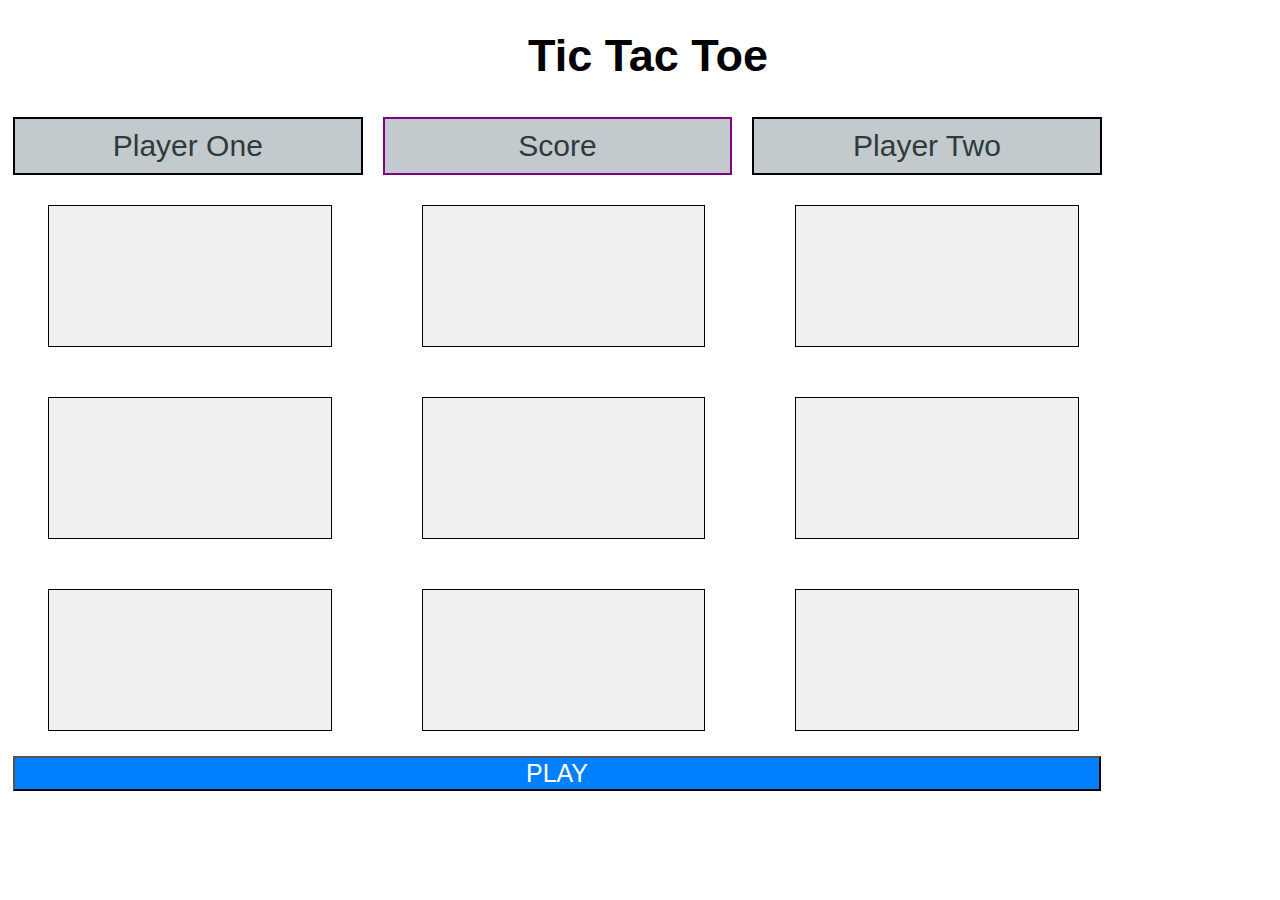
==== index.html @ 7c39c8a4 "updates" ====
<!DOCTYPE html>
<html>
  <head>
    <meta charset="utf-8">
    <title>Tic Tac Toe</title>
    <link rel="stylesheet" href="style.css">
  </head>

  <body>
    <div id="container">
      <div id="header">
        <h1 class="main_title">Tic Tac Toe</h1>
      </div>
      <div id="topContainer">
        <div class="players" id="playerOne">Player One</div>
        <div class="score">Score</div>
        <div class="players" id="playerTwo">Player Two</div>
      </div>
      <div id="midContainer">
        <div class="box" id="boxOne"></div>
        <div class="box" id="boxTwo"></div>
        <div class="box" id="boxThree"></div>
        <div class="box" id="boxFour"></div>
        <div class="box" id="boxFive"></div>
        <div class="box" id="boxSix"></div>
        <div class="box" id="boxSeven"></div>
        <div class="box" id="boxEight"></div>
        <div class="box" id="boxNine"></div>
      </div>
      <div id="bottomContainer">
        <button type="button" id="playTTT">PLAY</button>
      </div>

    </div>

  </body>

  <script type="text/javascript" src="main.js"></script>

</html>
---- style.css ----
* {
  font-family: Helvetica,sans-serif;
  width: 100vw;
}

.container {
  /*widows: ;: 1100px;*/
  margin: 0 auto;
  text-align: center;
}

.main_title {
  text-align: center;
  font-size: 45px;
}

.players {
  float: left;
  width: 27vw;
  height: auto;
  text-align: center;
  font-size: 30px;
  border: 2px solid black;
  padding-top: 10px;
  padding-bottom: 10px;
  margin: 5px;
  margin-right: 15px;
  background-color: #c2cacd;
  color: #303a3c;
}

.score {
  float: left;
  width: 27vw;
  height: auto;
  text-align: center;
  font-size: 30px;
  border: 2px solid purple;
  padding-bottom: 10px;
  padding-top: 10px;
  margin: 5px;
  margin-right: 15px;
  background-color: #c2cacd;
  color: #303a3c;
}

#playTTT {
  width: 85vw;
  height: 35px;
  font-size:25px;
  margin-left: 5px;
  background-color:#0080ff;
  color: white;
}

.box {
  width: 22vw;
  height: 140px;
  border: 1px solid black;
  display:flex;
  float: left;
  margin-right: 50px;
  margin-left: 40px;
  margin-top: 25px;
  margin-bottom: 25px;
  background-color: #f0f0f0;
}

.box:hover {
  background-color: #dadada;
  outline: 3px solid black;
  outline-offset: 1px;
  margin-top: 25px;
}
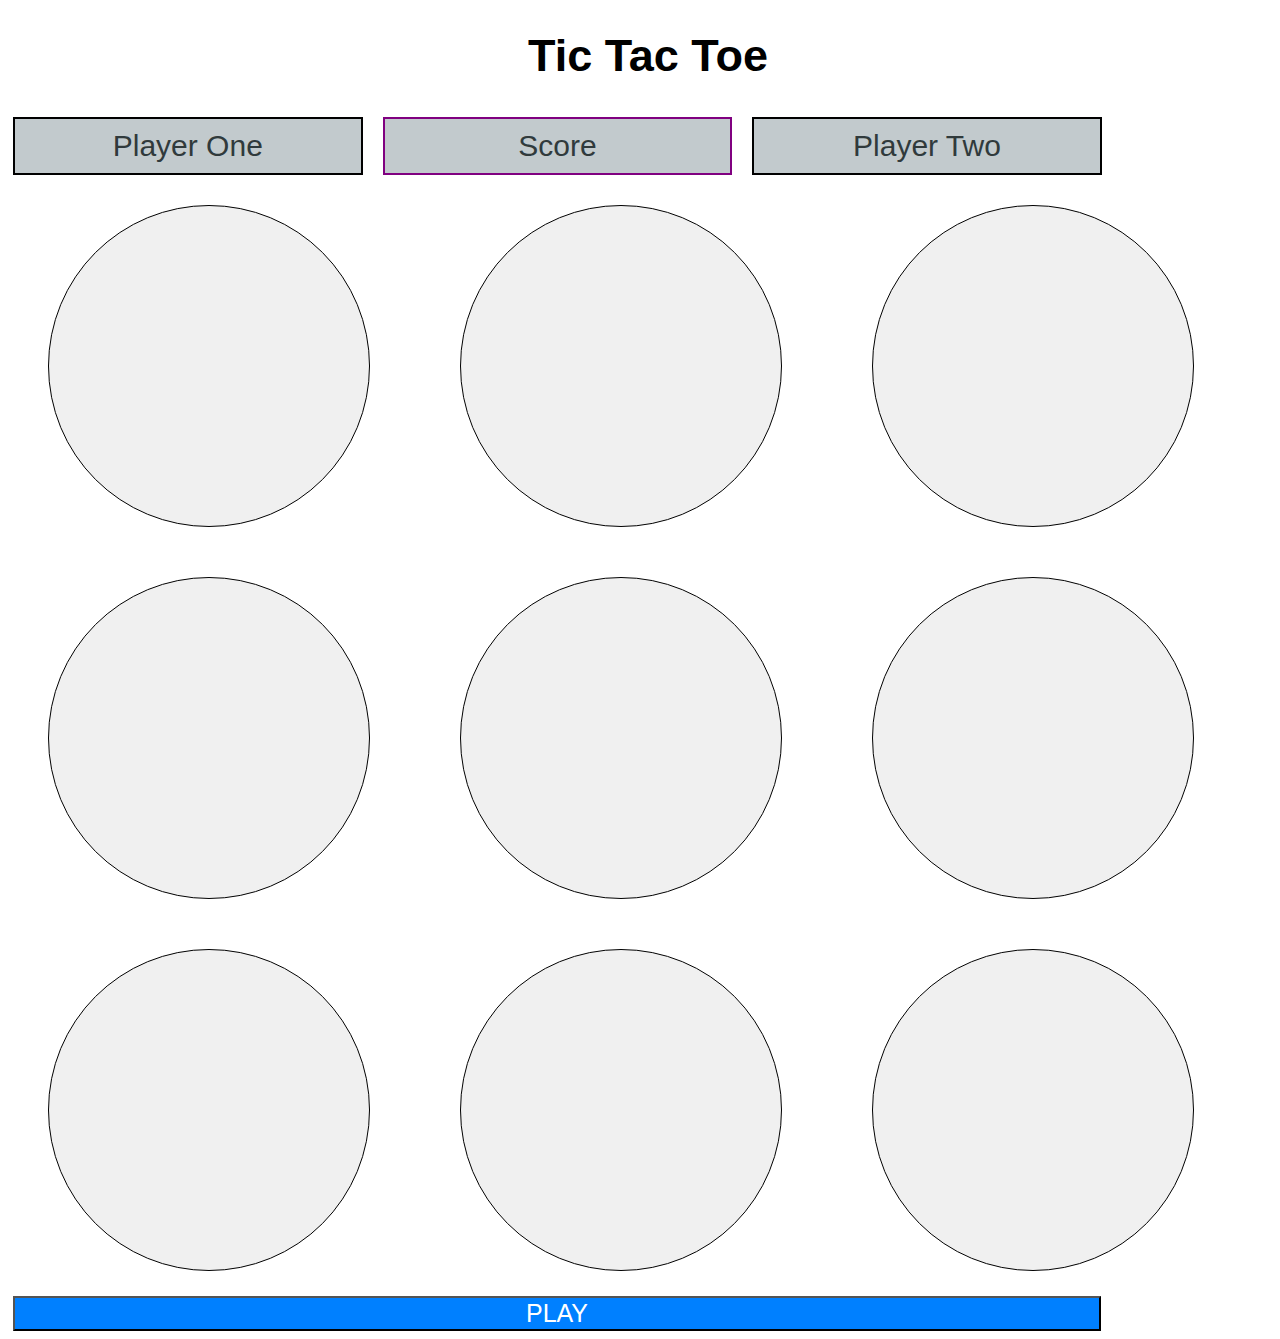
==== commit d575a268: "updates" ====
--- a/index.html
+++ b/index.html
@@ -16,6 +16,9 @@
         <div class="score">Score</div>
         <div class="players" id="playerTwo">Player Two</div>
       </div>
+      <div class="status">
+
+      </div>
       <div id="midContainer">
         <div class="box" id="boxOne"></div>
         <div class="box" id="boxTwo"></div>
@@ -28,7 +31,7 @@
         <div class="box" id="boxNine"></div>
       </div>
       <div id="bottomContainer">
-        <button type="button" id="playTTT">PLAY</button>
+        <button type="button" class="button" id="playTTT">PLAY</button>
       </div>
 
     </div>
--- a/style.css
+++ b/style.css
@@ -54,8 +54,11 @@
 }
 
 .box {
-  width: 22vw;
-  height: 140px;
+  /*width: 22vw;
+  height: 140px;*/
+  width: 320px;
+  height: 320px;
+  border-radius: 50%;
   border: 1px solid black;
   display:flex;
   float: left;
@@ -64,6 +67,7 @@
   margin-top: 25px;
   margin-bottom: 25px;
   background-color: #f0f0f0;
+  b
 }
 
 .box:hover {
@@ -71,4 +75,6 @@
   outline: 3px solid black;
   outline-offset: 1px;
   margin-top: 25px;
+  border-radius:50%;
+
 }
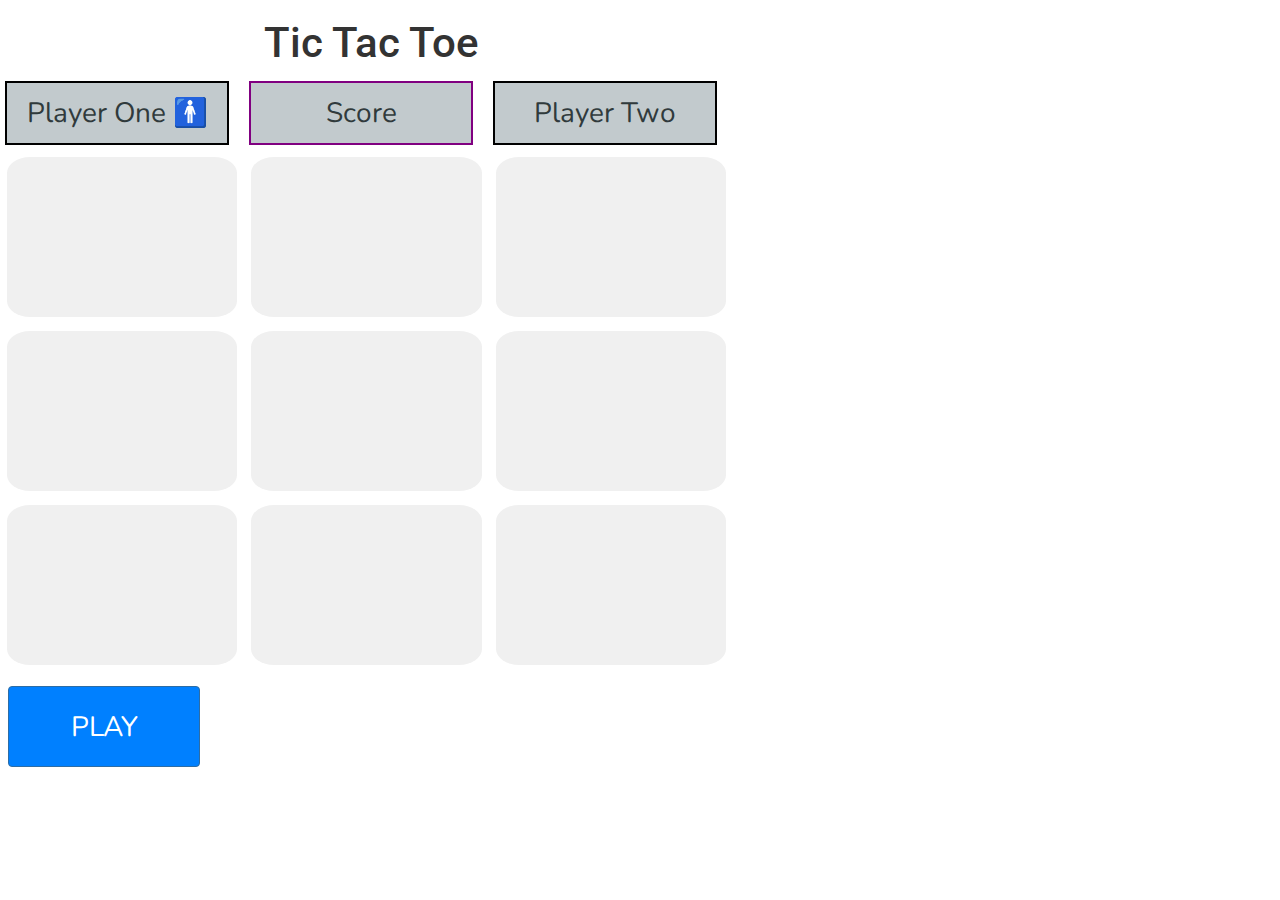
==== commit d1844e4c: "updates" ====
--- a/index.html
+++ b/index.html
@@ -4,6 +4,8 @@
     <meta charset="utf-8">
     <title>Tic Tac Toe</title>
     <link rel="stylesheet" href="style.css">
+    <link rel="stylesheet" href="https://maxcdn.bootstrapcdn.com/font-awesome/4.5.0/css/font-awesome.min.css">
+    <link rel="stylesheet" href="http://maxcdn.bootstrapcdn.com/bootstrap/3.3.6/css/bootstrap.min.css">
   </head>
 
   <body>
@@ -12,7 +14,7 @@
         <h1 class="main_title">Tic Tac Toe</h1>
       </div>
       <div id="topContainer">
-        <div class="players" id="playerOne">Player One</div>
+        <div class="players" id="playerOne">Player One &#128697;</div>
         <div class="score">Score</div>
         <div class="players" id="playerTwo">Player Two</div>
       </div>
@@ -31,7 +33,7 @@
         <div class="box" id="boxNine"></div>
       </div>
       <div id="bottomContainer">
-        <button type="button" class="button" id="playTTT">PLAY</button>
+        <button type="button" class="btn btn-primary" id="playTTT">PLAY</button>
       </div>
 
     </div>
--- a/style.css
+++ b/style.css
@@ -1,25 +1,31 @@
+@import url(https://fonts.googleapis.com/css?family=Roboto|Nunito);
+
 * {
-  font-family: Helvetica,sans-serif;
-  width: 100vw;
+  font-family: 'Nunito';
+  width: 58vw;
+  overflow: auto;
 }
 
 .container {
   /*widows: ;: 1100px;*/
   margin: 0 auto;
   text-align: center;
+  position: relative;
 }
 
 .main_title {
   text-align: center;
-  font-size: 45px;
+  font-size: 3em;
+  position: relative;
+  font-family: 'Roboto';
 }
 
 .players {
   float: left;
-  width: 27vw;
+  width: 17.5vw;
   height: auto;
   text-align: center;
-  font-size: 30px;
+  font-size: 2em;
   border: 2px solid black;
   padding-top: 10px;
   padding-bottom: 10px;
@@ -27,14 +33,15 @@
   margin-right: 15px;
   background-color: #c2cacd;
   color: #303a3c;
+  content:"\f007";
 }
 
 .score {
   float: left;
-  width: 27vw;
+  width: 17.5vw;
   height: auto;
   text-align: center;
-  font-size: 30px;
+  font-size: 2em;
   border: 2px solid purple;
   padding-bottom: 10px;
   padding-top: 10px;
@@ -45,36 +52,31 @@
 }
 
 #playTTT {
-  width: 85vw;
-  height: 35px;
-  font-size:25px;
-  margin-left: 5px;
+  width: 15vw;
+  height: 9vh;
+  font-size:2em;
+  margin-left: 0.3em;
+  margin-top: 0.5em;
+  margin-bottom: 0.5em;
   background-color:#0080ff;
   color: white;
+  cursor: pointer;
 }
 
 .box {
-  /*width: 22vw;
-  height: 140px;*/
-  width: 320px;
-  height: 320px;
-  border-radius: 50%;
-  border: 1px solid black;
+  width: 18vw;
+  height: 160px;
+  /*width: 320px;
+  height: 320px;*/
+  border-radius: 10%;
   display:flex;
   float: left;
-  margin-right: 50px;
-  margin-left: 40px;
-  margin-top: 25px;
-  margin-bottom: 25px;
+  margin: 0.5em;
   background-color: #f0f0f0;
-  b
+
 }
 
 .box:hover {
-  background-color: #dadada;
-  outline: 3px solid black;
-  outline-offset: 1px;
-  margin-top: 25px;
-  border-radius:50%;
-
+  background-color: #343436;
+  cursor:pointer;
 }
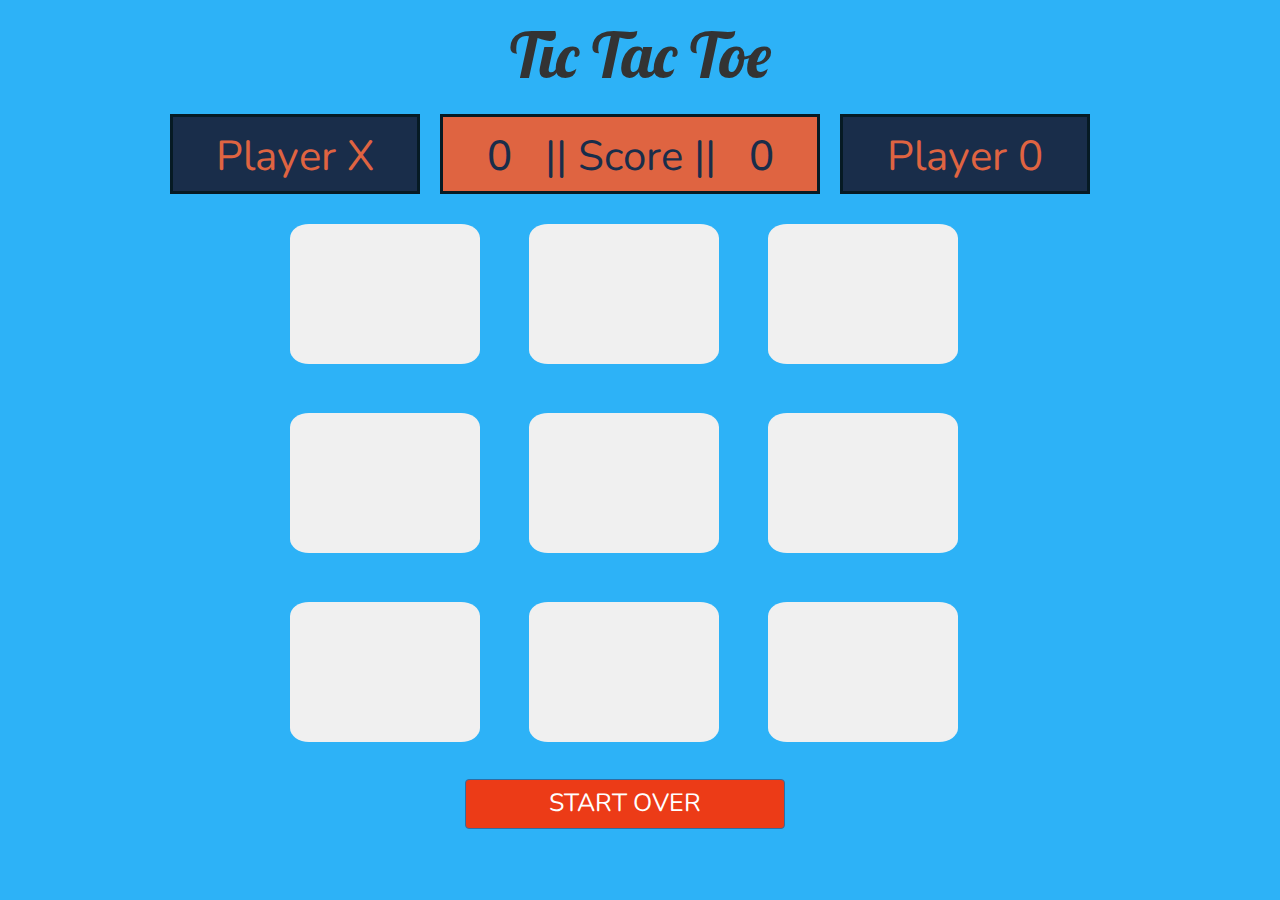
==== commit f25fbd39: "updated project" ====
--- a/index.html
+++ b/index.html
@@ -1,45 +1,46 @@
 <!DOCTYPE html>
 <html>
-  <head>
+<head>
     <meta charset="utf-8">
     <title>Tic Tac Toe</title>
+    <link rel="stylesheet" href="http://maxcdn.bootstrapcdn.com/font-awesome/4.5.0/css/font-awesome.min.css">
+    <link rel="stylesheet" href="http://maxcdn.bootstrapcdn.com/bootstrap/3.3.6/css/bootstrap.min.css">
     <link rel="stylesheet" href="style.css">
-    <link rel="stylesheet" href="https://maxcdn.bootstrapcdn.com/font-awesome/4.5.0/css/font-awesome.min.css">
-    <link rel="stylesheet" href="http://maxcdn.bootstrapcdn.com/bootstrap/3.3.6/css/bootstrap.min.css">
-  </head>
+</head>
+<body>
+    <div>
+        <div id="header">
+            <h1 class="main_title">Tic Tac Toe</h1>
+        </div>
+        <div id="topContainer">
+            <div class="players" id="playerOne">Player X</div>
+            <div class="score"><h2 id="scoreOne">0</h2>&nbsp;&nbsp;&nbsp;||&nbsp;Score&nbsp;||&nbsp;&nbsp;&nbsp;<h2 id="scoreTwo">0</h2></div>
+            <div class="players" id="playerTwo">Player 0</div>
+        </div>
+        <div class="status">
+        </div>
+        <div class="buttons">
+            <form name="simpleForm">
+                <input class="btn" type="button" name="s1" value="" onclick=changeBox(this)>
+                <input class="btn" type="button" name="s2" value="" onclick=changeBox(this)>
+                <input class="btn" type="button" name="s3" value="" onclick=changeBox(this)>
+                <br/>
+                <input class="btn" type="button" name="s4" value="" onclick=changeBox(this)>
+                <input class="btn btn5" type="button" name="s5" value="" onclick=changeBox(this)>
+                <input class="btn" type="button" name="s6" value="" onclick=changeBox(this)>
+                <br/>
+                <input class="btn" type="button" name="s7" value="" onclick=changeBox(this)>
+                <input class="btn" type="button" name="s8" value="" onclick=changeBox(this)>
+                <input class="btn" type="button" name="s9" value="" onclick=changeBox(this)>
+                <br/>
+                <br/>
+            </form>
+        </div>
 
-  <body>
-    <div id="container">
-      <div id="header">
-        <h1 class="main_title">Tic Tac Toe</h1>
-      </div>
-      <div id="topContainer">
-        <div class="players" id="playerOne">Player One &#128697;</div>
-        <div class="score">Score</div>
-        <div class="players" id="playerTwo">Player Two</div>
-      </div>
-      <div class="status">
-
-      </div>
-      <div id="midContainer">
-        <div class="box" id="boxOne"></div>
-        <div class="box" id="boxTwo"></div>
-        <div class="box" id="boxThree"></div>
-        <div class="box" id="boxFour"></div>
-        <div class="box" id="boxFive"></div>
-        <div class="box" id="boxSix"></div>
-        <div class="box" id="boxSeven"></div>
-        <div class="box" id="boxEight"></div>
-        <div class="box" id="boxNine"></div>
-      </div>
-      <div id="bottomContainer">
-        <button type="button" class="btn btn-primary" id="playTTT">PLAY</button>
-      </div>
-
+        <div id="bottomContainer">
+            <button type="button" class="btn btn-primary" id="playTTT" onclick="clearBtn()">START OVER</button>
+        </div>
     </div>
-
-  </body>
-
-  <script type="text/javascript" src="main.js"></script>
-
+    <script type="text/javascript" src="main.js"></script>
+</body>
 </html>
--- a/style.css
+++ b/style.css
@@ -1,82 +1,92 @@
 @import url(https://fonts.googleapis.com/css?family=Roboto|Nunito);
+@import url(https://fonts.googleapis.com/css?family=Montserrat|Nunito|Lobster);
 
 * {
-  font-family: 'Nunito';
-  width: 58vw;
-  overflow: auto;
+    box-sizing: border-box;
 }
 
-.container {
-  /*widows: ;: 1100px;*/
-  margin: 0 auto;
-  text-align: center;
-  position: relative;
+body {
+    font-family: 'Nunito';
+    background: #2db2f7;
+    width: 950px;
+    margin: 0 auto;
 }
 
 .main_title {
   text-align: center;
-  font-size: 3em;
+  font-size: 4.5em;
   position: relative;
-  font-family: 'Roboto';
+  font-family: 'lobster';
+  margin-bottom: 20px;
 }
 
 .players {
   float: left;
-  width: 17.5vw;
-  height: auto;
+  width: 250px;
+  height: 80px;
   text-align: center;
-  font-size: 2em;
-  border: 2px solid black;
+  font-size: 3em;
+  border: 3px solid black;
   padding-top: 10px;
   padding-bottom: 10px;
   margin: 5px;
   margin-right: 15px;
-  background-color: #c2cacd;
-  color: #303a3c;
-  content:"\f007";
+  background-color: rgb(22, 22, 45);
+  color: #FF5722;
+  opacity: 0.85;
 }
 
 .score {
   float: left;
-  width: 17.5vw;
-  height: auto;
+  width: 380px;
+  height: 80px;
   text-align: center;
-  font-size: 2em;
-  border: 2px solid purple;
+  font-size: 3em;
+  border: 3px solid black;
   padding-bottom: 10px;
   padding-top: 10px;
   margin: 5px;
   margin-right: 15px;
-  background-color: #c2cacd;
-  color: #303a3c;
+  background-color: #FF5722;
+  color: rgb(22, 22, 45);
+  opacity: 0.85;
+}
+
+#scoreOne, #scoreTwo {
+    display: inline;
+    font-size: 1em;
 }
 
 #playTTT {
-  width: 15vw;
-  height: 9vh;
-  font-size:2em;
-  margin-left: 0.3em;
+  width: 320px;
+  height: 50px;
+  font-size: 25px;
+  margin-left: 300px;
   margin-top: 0.5em;
-  margin-bottom: 0.5em;
-  background-color:#0080ff;
+  background-color:rgba(255, 47, 0, 0.91);
   color: white;
   cursor: pointer;
 }
 
-.box {
-  width: 18vw;
-  height: 160px;
-  /*width: 320px;
-  height: 320px;*/
+input.btn {
+  width: 190px;
+  height: 140px;
   border-radius: 10%;
-  display:flex;
+  display: flex;
   float: left;
   margin: 0.5em;
   background-color: #f0f0f0;
-
+  color: #FF5722;
+  font-size: 3.5em;
+  font-weight: bold;
+  justify-content: center;
 }
 
-.box:hover {
-  background-color: #343436;
-  cursor:pointer;
+input.btn:hover {
+  background-color: #9bdaf3;
+  cursor: pointer;
 }
+
+.buttons {
+    margin-left: 100px;
+}
